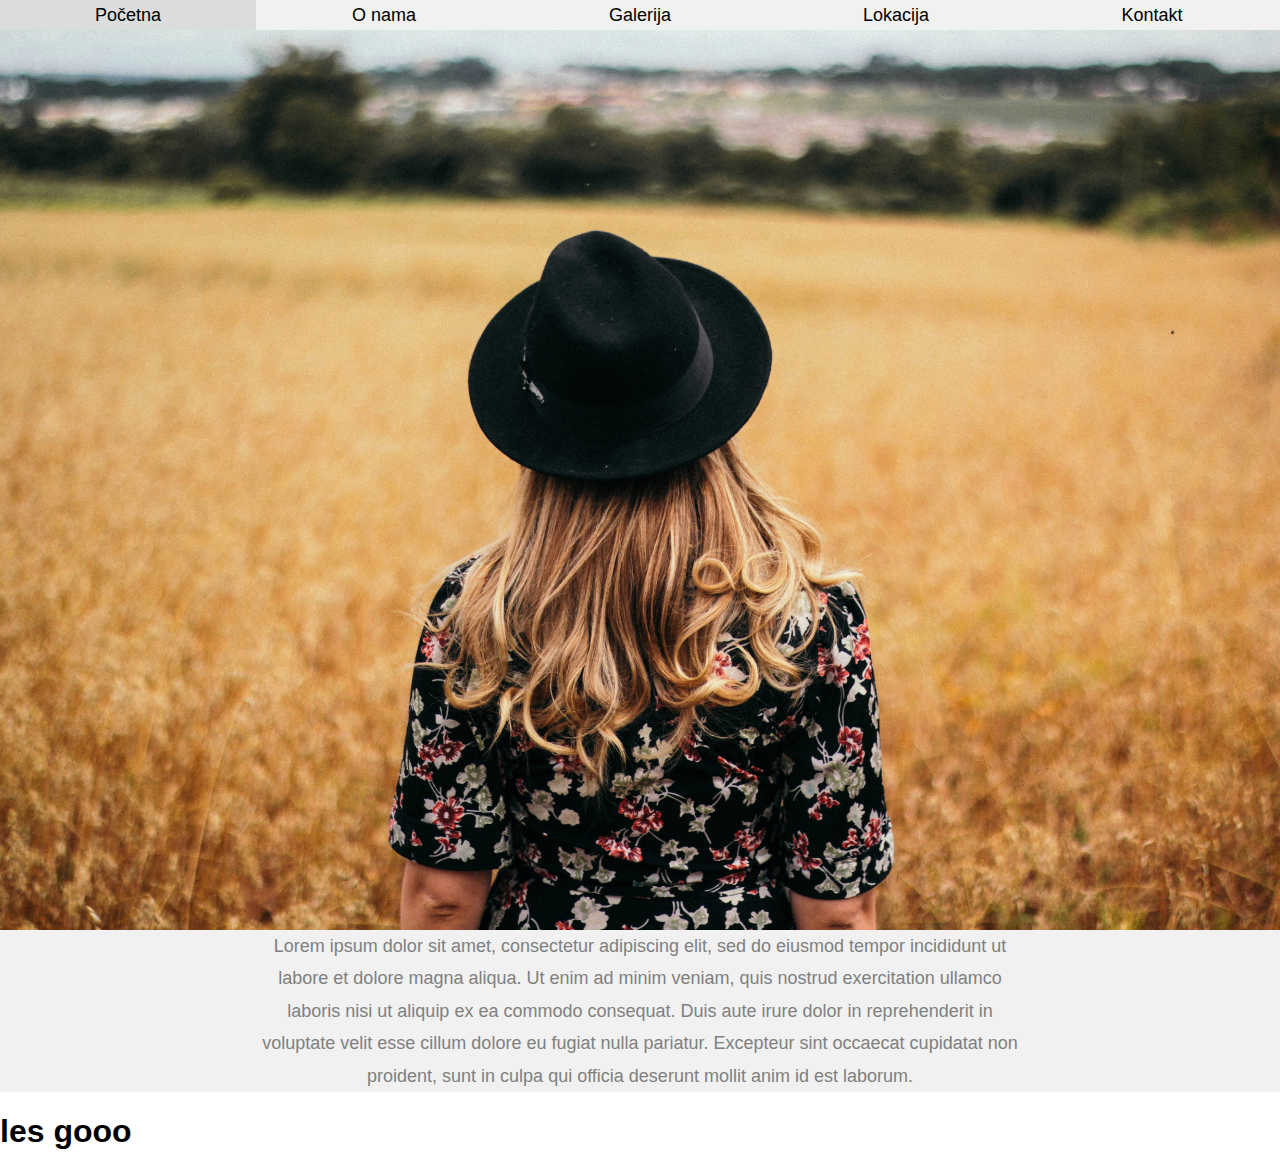
==== index.html @ 0152d4df "navigacija prebacena u poseban fajl, dodati linkovi za sve dugmice u nav baru pomocu javascripta i d" ====
<!DOCTYPE html>
<html lang="en">
<head>
    <meta charset="UTF-8">
    <meta name="viewport" content="width=device-width, initial-scale=1.0">
    <title>Hat Gallery</title>
    <link rel="stylesheet" href="style.css">
</head>
<body>

<div id="navigacija"></div>
<script src="script.js"></script>

<div class="uvodna"></div>

<p class="tekst-uvod">
    Lorem ipsum dolor sit amet, consectetur adipiscing elit, sed do eiusmod tempor incididunt ut labore 
    et dolore magna aliqua. Ut enim ad minim veniam, quis nostrud exercitation ullamco laboris nisi ut 
    aliquip ex ea commodo consequat. Duis aute irure dolor in reprehenderit in voluptate velit esse
    cillum dolore eu fugiat nulla pariatur. Excepteur sint occaecat cupidatat non proident, sunt in
    culpa qui officia deserunt mollit anim id est laborum.
</p>

<h1>les gooo</h1>
</body>
</html>
---- style.css ----
* {
    box-sizing: border-box; /*skontaj sta je ovo*/
}

body {
    margin: 0;
    font-family: Arial, Helvetica, sans-serif;
}

/*NAVIGACIJA*/

.navigacija {
    background-color: rgb(241, 241, 241);
    justify-content: center;
    align-items: center;
    height: 30px;
    display: flex;
}

.navigacija ul {
    width: 100%;
    height: 100%;
    display: flex;
    justify-content: space-around;
    align-items: stretch;
    padding: 0;
    list-style: none;
}

.navigacija li {
    width: 20%;
}

.navigacija a {
    display: flex;
    text-decoration: none;
    justify-content: center;
    align-items: center;
    color: black;
    transition: background-color 0.3s;
    font-size: 18px;
    height: 100%;
}

.navigacija a:hover {
    background-color: #dcdcdc;
}

/*UVODNA SLIKA*/

.uvodna {
    width: 100vw;
    height: 100vh;
    background-image: url('images/uvodna2.jpg');
    background-size: cover;
    background-position: center;
    background-repeat: no-repeat;
}

/*UVODNI TEKST*/

.tekst-uvod {
    background-color: rgb(241, 241, 241);
    margin: 0;
    font-size: large;
    text-align: center;
    padding-left: 20%;
    padding-right: 20%;
    line-height: 1.8;
    color: gray;
}
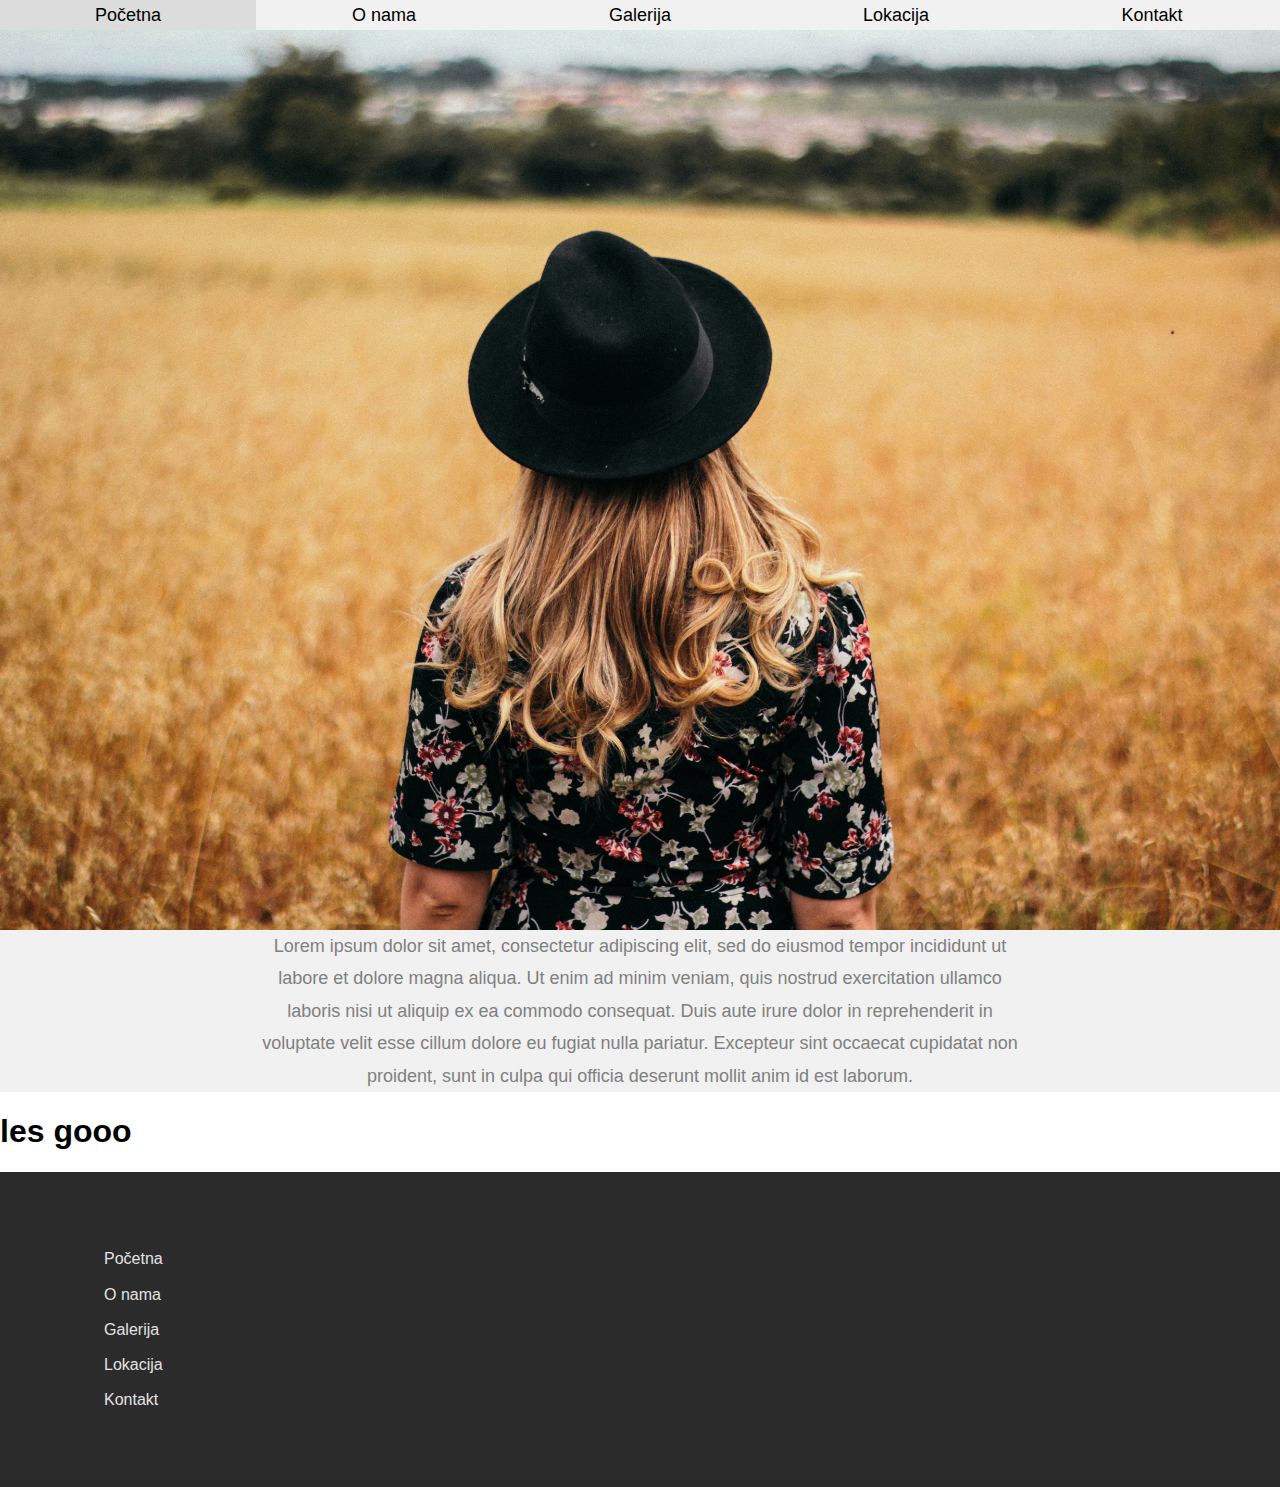
==== commit 30135eb7: "dodate sve slike za "o nama" stranicu, dodat css za navigaciju i footer, a i za slike i tekst, dodat" ====
--- a/index.html
+++ b/index.html
@@ -3,17 +3,18 @@
 <head>
     <meta charset="UTF-8">
     <meta name="viewport" content="width=device-width, initial-scale=1.0">
+    <link rel="icon" type="images/jpg" href="images/mini.jpg">
     <title>Hat Gallery</title>
     <link rel="stylesheet" href="style.css">
+    <link rel="stylesheet" href="navigacija-footer.css">
 </head>
 <body>
 
 <div id="navigacija"></div>
-<script src="script.js"></script>
 
 <div class="uvodna"></div>
 
-<p class="tekst-uvod">
+<p id="uvodni" class="standard">
     Lorem ipsum dolor sit amet, consectetur adipiscing elit, sed do eiusmod tempor incididunt ut labore 
     et dolore magna aliqua. Ut enim ad minim veniam, quis nostrud exercitation ullamco laboris nisi ut 
     aliquip ex ea commodo consequat. Duis aute irure dolor in reprehenderit in voluptate velit esse
@@ -22,5 +23,9 @@
 </p>
 
 <h1>les gooo</h1>
+
+<div id="footer"></div>
+<script src="script.js"></script>
+
 </body>
 </html>--- a/style.css
+++ b/style.css
@@ -5,45 +5,6 @@
 body {
     margin: 0;
     font-family: Arial, Helvetica, sans-serif;
-}
-
-/*NAVIGACIJA*/
-
-.navigacija {
-    background-color: rgb(241, 241, 241);
-    justify-content: center;
-    align-items: center;
-    height: 30px;
-    display: flex;
-}
-
-.navigacija ul {
-    width: 100%;
-    height: 100%;
-    display: flex;
-    justify-content: space-around;
-    align-items: stretch;
-    padding: 0;
-    list-style: none;
-}
-
-.navigacija li {
-    width: 20%;
-}
-
-.navigacija a {
-    display: flex;
-    text-decoration: none;
-    justify-content: center;
-    align-items: center;
-    color: black;
-    transition: background-color 0.3s;
-    font-size: 18px;
-    height: 100%;
-}
-
-.navigacija a:hover {
-    background-color: #dcdcdc;
 }
 
 /*UVODNA SLIKA*/
@@ -59,13 +20,17 @@
 
 /*UVODNI TEKST*/
 
-.tekst-uvod {
+.standard {
     background-color: rgb(241, 241, 241);
+    font-size: large;
+    line-height: 1.8;
+    color: gray;
     margin: 0;
-    font-size: large;
-    text-align: center;
+}
+
+#uvodni {
+    margin: 0;
     padding-left: 20%;
     padding-right: 20%;
-    line-height: 1.8;
-    color: gray;
+    text-align: center;
 }--- a/navigacija-footer.css
+++ b/navigacija-footer.css
@@ -0,0 +1,60 @@
+/*NAVIGACIJA*/
+
+.navigacija {
+    background-color: rgb(241, 241, 241);
+    justify-content: center;
+    align-items: center;
+    height: 30px;
+    display: flex;
+}
+
+.navigacija ul {
+    width: 100%;
+    height: 100%;
+    display: flex;
+    justify-content: space-around;
+    align-items: stretch;
+    padding: 0;
+    list-style: none;
+}
+
+.navigacija li {
+    width: 20%;
+}
+
+.navigacija a {
+    display: flex;
+    text-decoration: none;
+    justify-content: center;
+    align-items: center;
+    color: black;
+    transition: background-color 0.3s;
+    font-size: 18px;
+    height: 100%;
+}
+
+.navigacija a:hover {
+    background-color: #dcdcdc;
+}
+
+/*FOOTER*/
+
+.footer {
+    display: flex;
+    background-color: rgb(43, 43, 43);
+    height: 35vh;
+    padding-left: 5%;
+    padding-right: 5%;
+    line-height: 2.2;
+    align-items: center; /*ovo vidi da li ce ti uopste trebati*/
+}
+
+.footer a{
+    text-decoration: none;
+    font-size: 16px;
+    color: rgb(227, 227, 227);
+}
+
+.footer ul {
+    list-style: none;
+}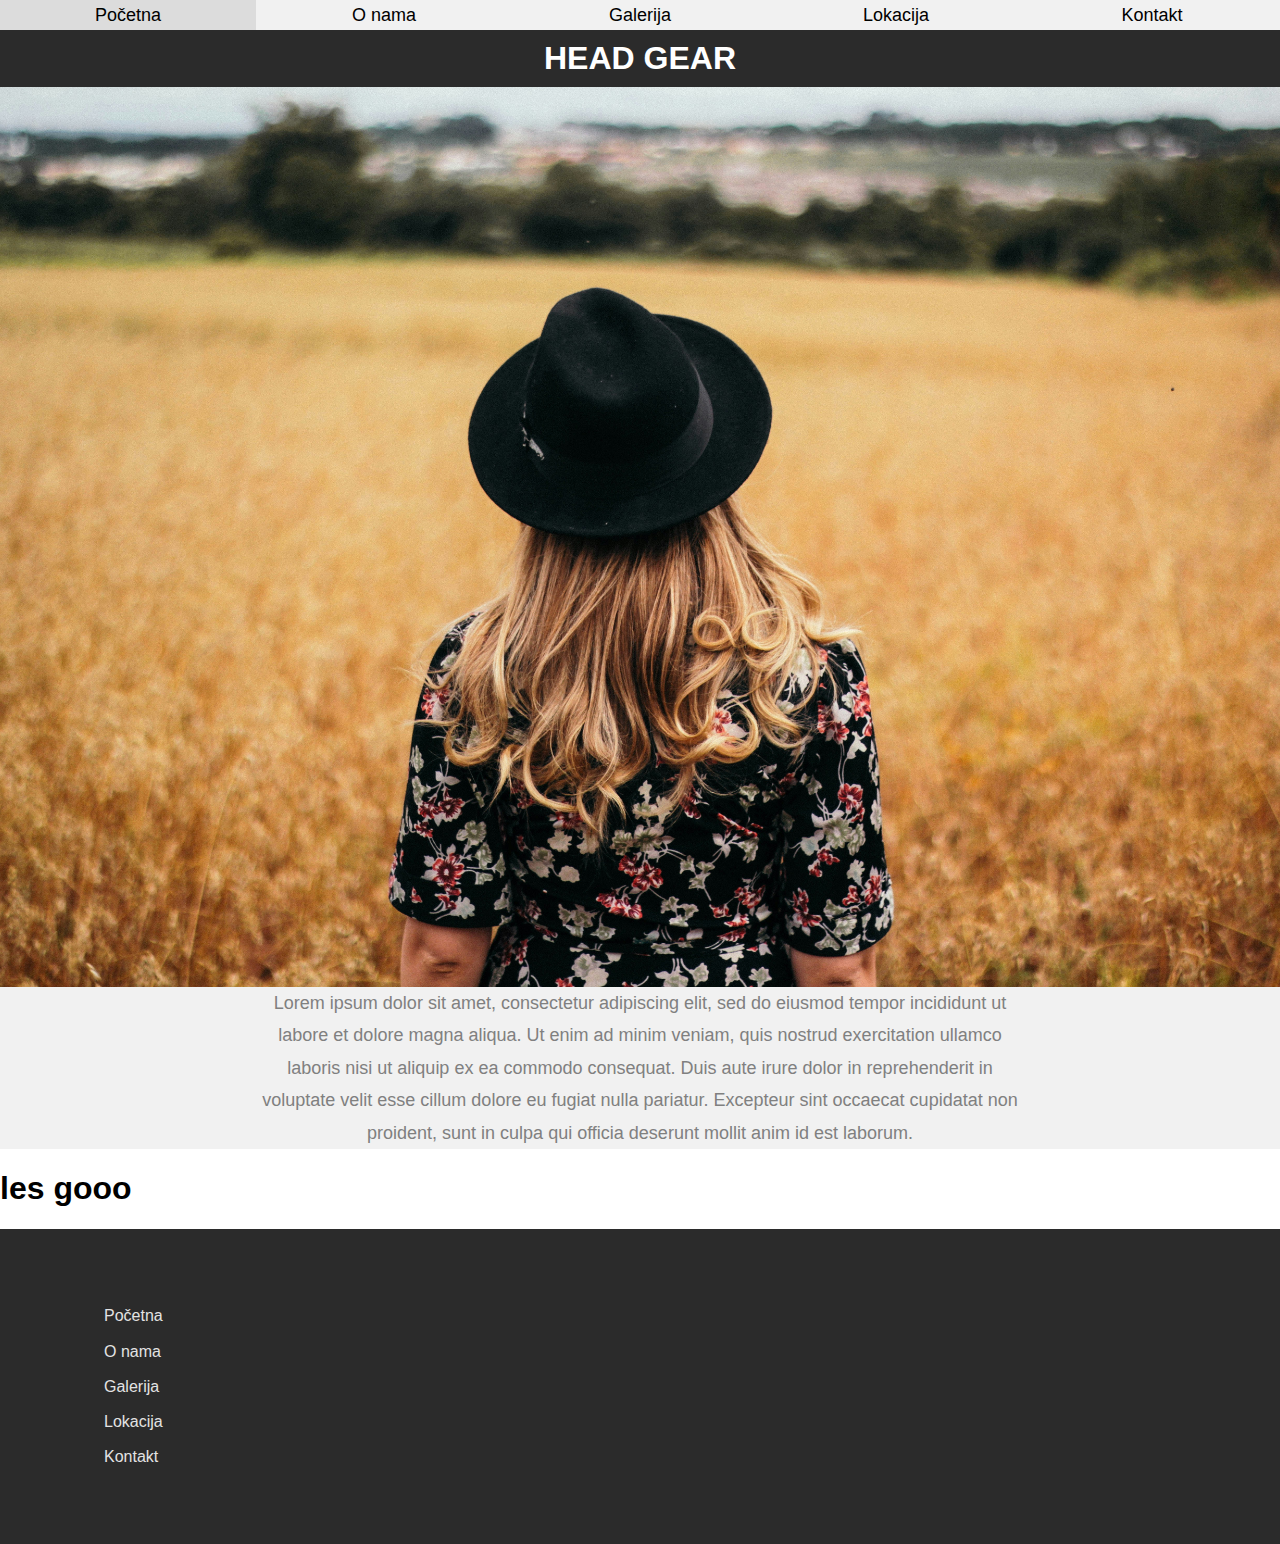
==== commit be502ced: "dodati naslovi na svim stranicama" ====
--- a/index.html
+++ b/index.html
@@ -4,13 +4,15 @@
     <meta charset="UTF-8">
     <meta name="viewport" content="width=device-width, initial-scale=1.0">
     <link rel="icon" type="images/jpg" href="images/mini.jpg">
-    <title>Hat Gallery</title>
+    <title>Head Gear</title>
     <link rel="stylesheet" href="style.css">
     <link rel="stylesheet" href="navigacija-footer.css">
+    <link rel="stylesheet" href="slike-i-tekst.css">
 </head>
 <body>
 
 <div id="navigacija"></div>
+<h1 class="naslov">HEAD GEAR</h1>
 
 <div class="uvodna"></div>
 
--- a/slike-i-tekst.css
+++ b/slike-i-tekst.css
@@ -0,0 +1,38 @@
+
+/*O NAMA TEKST I SLIKE*/
+.naslov {
+    background-color: rgb(43, 43, 43);
+    color: white;
+    text-align: center;
+    padding-top: 10px;
+    padding-bottom: 10px;
+    margin: 0;
+}
+
+.o-nama {
+    display: flex;
+    flex-direction: column;
+}
+
+.slika-tekst, .tekst-slika {
+    display: flex;
+    align-items: center;
+    width: 100%;
+}
+
+.slika-tekst img, .tekst-slika img {
+    width: 50%;
+    height: 100vh;
+    object-fit: cover;
+}
+
+.slika-tekst .standard, .tekst-slika .standard {
+    display: flex;
+    width: 50%;
+    height: 100vh;
+    padding-left: 5%;
+    padding-right: 5%;
+    align-items: center;
+    justify-content: center;
+    text-align: center;
+}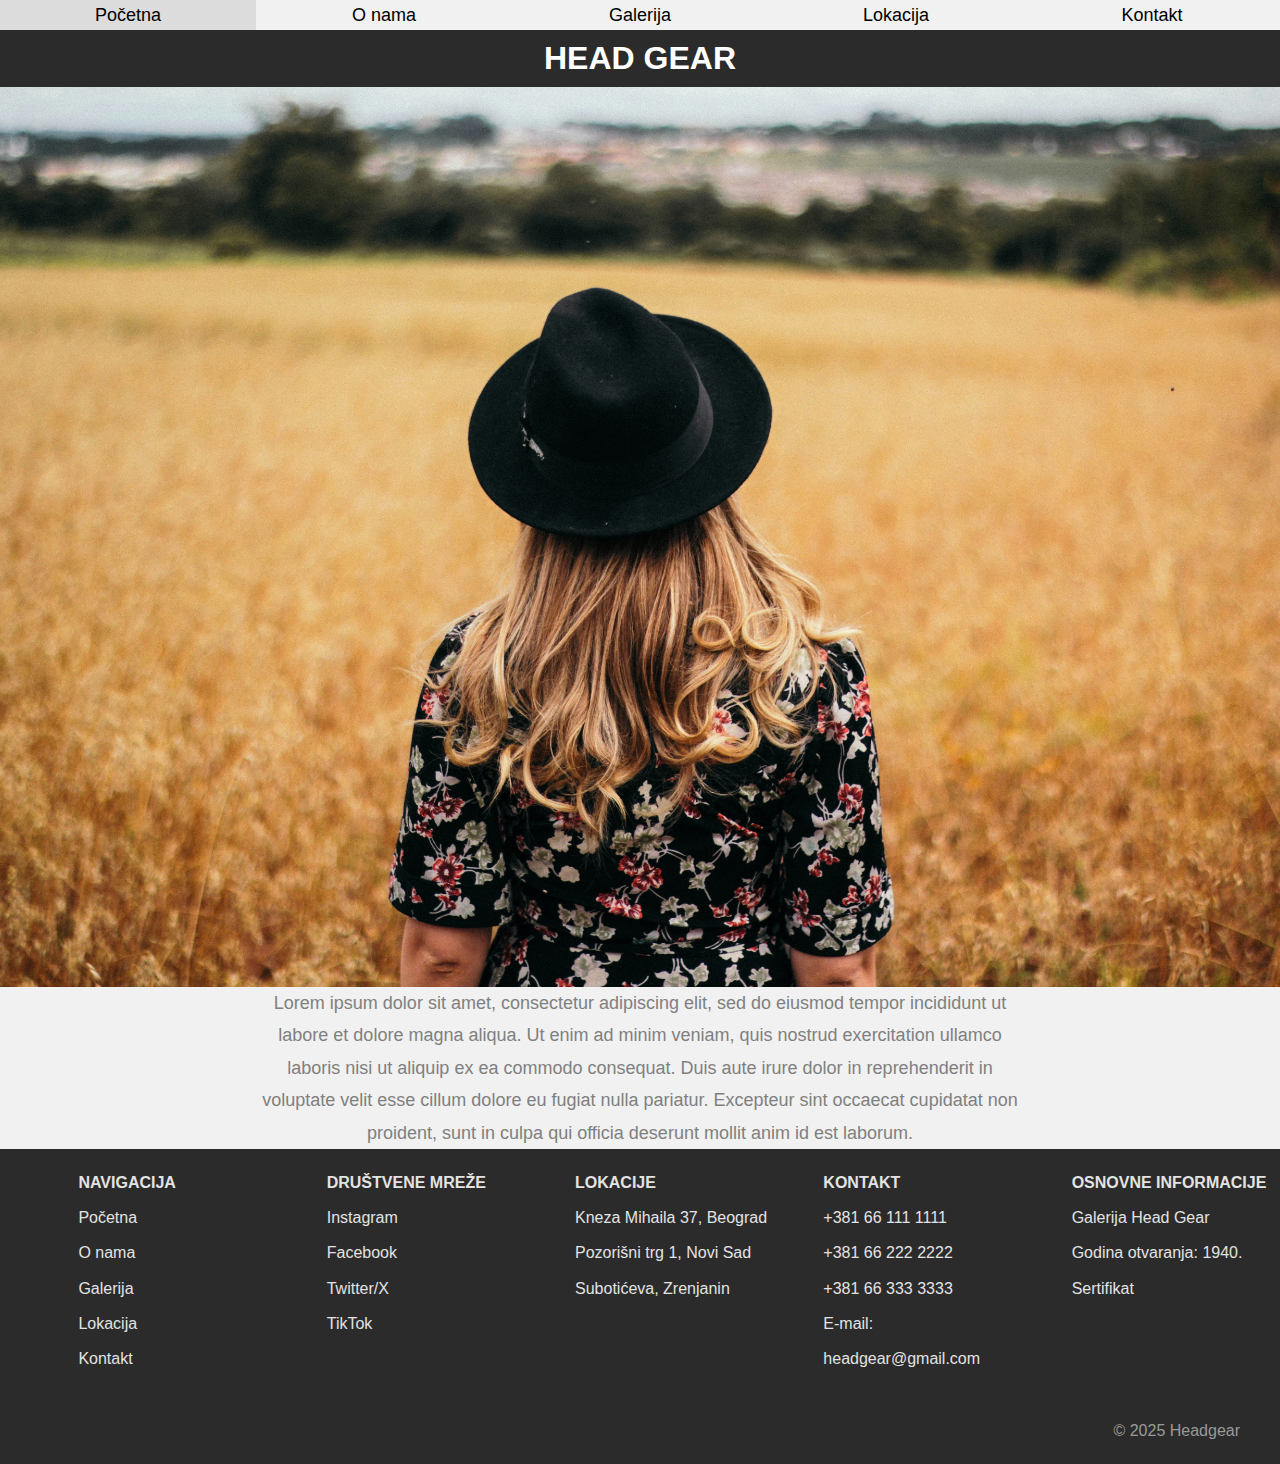
==== commit bef9a9d1: "odradjena cela "kontakt" stranica, zamenjena ikonica na tabu iz jpg u prozirnu png verziju, prijagod" ====
--- a/index.html
+++ b/index.html
@@ -3,13 +3,14 @@
 <head>
     <meta charset="UTF-8">
     <meta name="viewport" content="width=device-width, initial-scale=1.0">
-    <link rel="icon" type="images/jpg" href="images/mini.jpg">
+    <link rel="icon" type="images/jpg" href="images/mini.png">
     <title>Head Gear</title>
     <link rel="stylesheet" href="style.css">
     <link rel="stylesheet" href="navigacija-footer.css">
     <link rel="stylesheet" href="slike-i-tekst.css">
+
 </head>
-<body>
+<body class="stranica-boja">
 
 <div id="navigacija"></div>
 <h1 class="naslov">HEAD GEAR</h1>
@@ -24,8 +25,6 @@
     culpa qui officia deserunt mollit anim id est laborum.
 </p>
 
-<h1>les gooo</h1>
-
 <div id="footer"></div>
 <script src="script.js"></script>
 
--- a/style.css
+++ b/style.css
@@ -28,9 +28,18 @@
     margin: 0;
 }
 
-#uvodni {
+/*BOJA STRANICA*/
+
+.stranica-boja {
+    background-color: rgb(241, 241, 241);
+}
+/*NASLOVI*/
+
+.naslov {
+    background-color: rgb(43, 43, 43);
+    color: white;
+    text-align: center;
+    padding-top: 10px;
+    padding-bottom: 10px;
     margin: 0;
-    padding-left: 20%;
-    padding-right: 20%;
-    text-align: center;
 }--- a/navigacija-footer.css
+++ b/navigacija-footer.css
@@ -41,20 +41,37 @@
 
 .footer {
     display: flex;
+    position: relative;
     background-color: rgb(43, 43, 43);
     height: 35vh;
-    padding-left: 5%;
-    padding-right: 5%;
+    padding-left: 3%;
     line-height: 2.2;
-    align-items: center; /*ovo vidi da li ce ti uopste trebati*/
+}
+
+.footer .footer-bez-linka {
+    color: rgb(227, 227, 227);
+
 }
 
 .footer a{
     text-decoration: none;
     font-size: 16px;
     color: rgb(227, 227, 227);
+    transition: color 0.3s;
 }
 
 .footer ul {
     list-style: none;
+    width: 20%;
+}
+
+.footer a:hover {
+    color: rgb(223, 170, 101);
+}
+
+.footer p {
+    position: absolute;
+    color: rgb(154, 154, 154);
+    right: 40px;
+    bottom: 0%;
 }--- a/slike-i-tekst.css
+++ b/slike-i-tekst.css
@@ -1,13 +1,14 @@
+
+/*TEKST SA UVODNE STRANE*/
+
+#uvodni {
+    margin: 0;
+    padding-left: 20%;
+    padding-right: 20%;
+    text-align: center;
+}
 
 /*O NAMA TEKST I SLIKE*/
-.naslov {
-    background-color: rgb(43, 43, 43);
-    color: white;
-    text-align: center;
-    padding-top: 10px;
-    padding-bottom: 10px;
-    margin: 0;
-}
 
 .o-nama {
     display: flex;
@@ -35,4 +36,27 @@
     align-items: center;
     justify-content: center;
     text-align: center;
+    position: relative;
+}
+
+/*PODNASLOV PODESAVANJE*/
+
+.standard h2 {
+    position: absolute;
+    font-weight: bold;
+    top: 15%;
+    text-decoration: underline dotted;
+}
+
+/*PODNASLOVI SA BELOM POZADINOM*/
+
+.podnaslovi {
+    display: flex;
+    justify-content: center;
+    text-decoration: underline dotted;
+    color: gray;
+    background-color: rgb(222, 222, 222);
+    padding-top: 10px;
+    padding-bottom: 10px;
+    margin: 0;
 }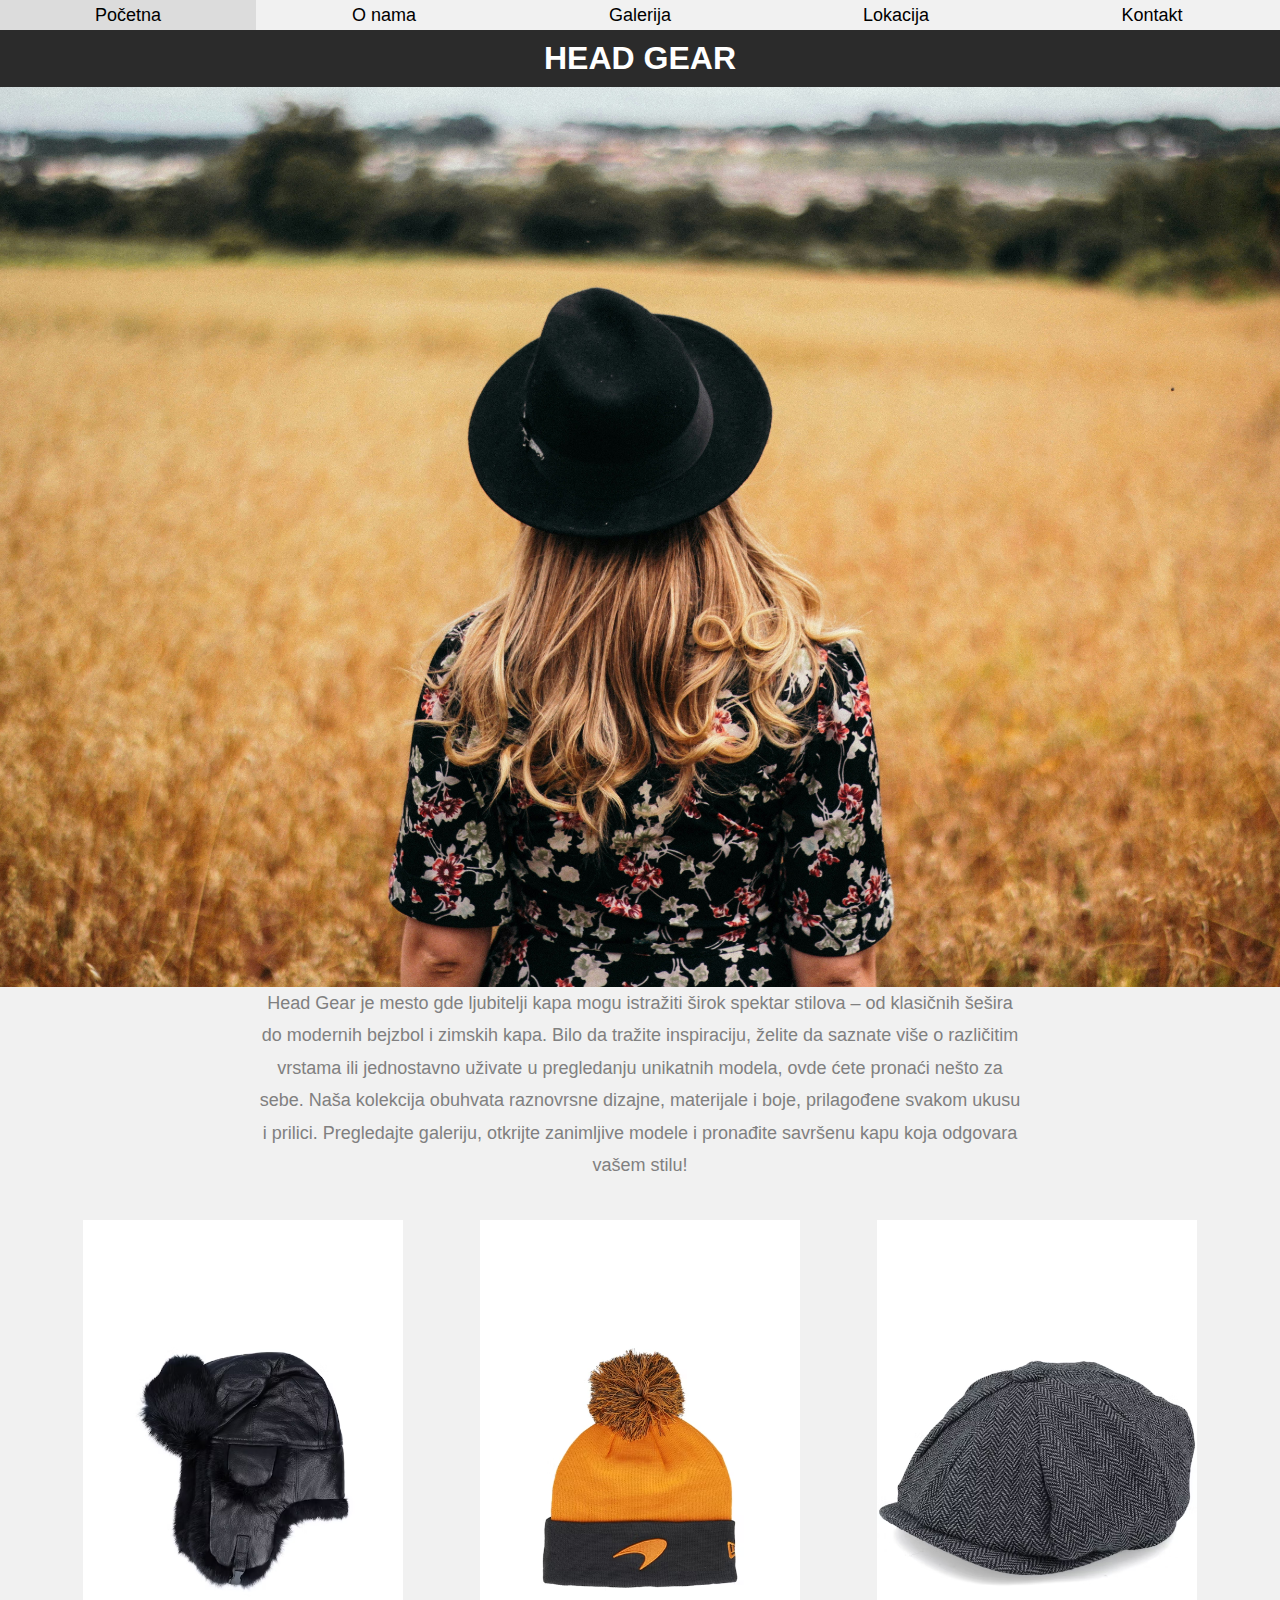
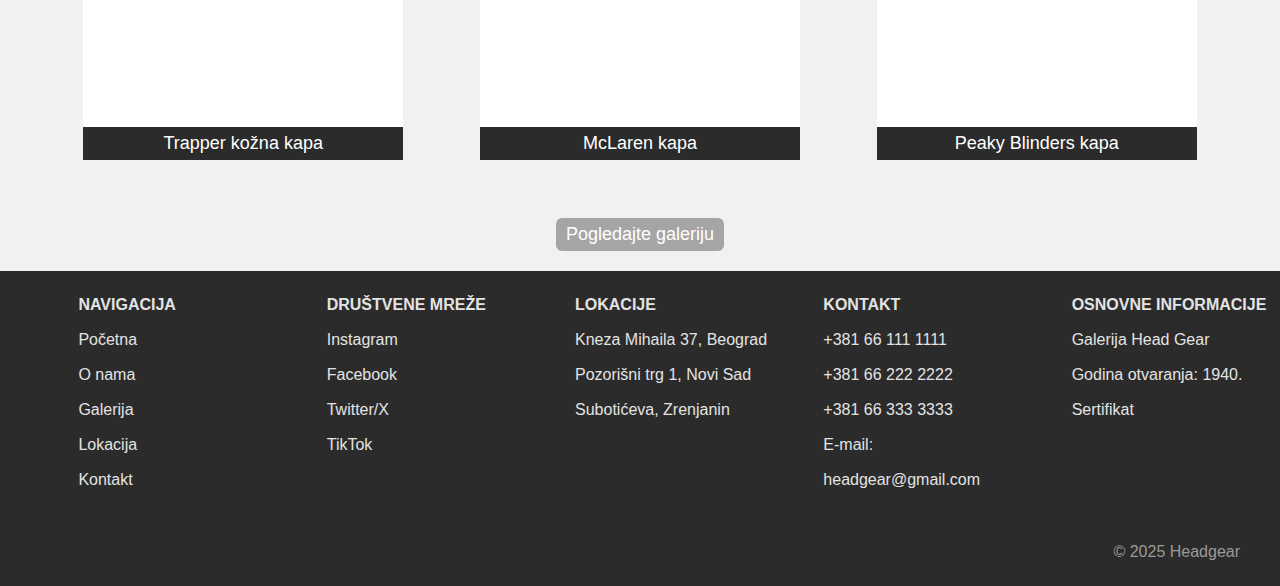
==== commit be5476fc: "dodat fajl galerija.css za izgled slika i teksta u galeriji, u galerija.html fajlu ubacene sve slike" ====
--- a/index.html
+++ b/index.html
@@ -8,6 +8,7 @@
     <link rel="stylesheet" href="style.css">
     <link rel="stylesheet" href="navigacija-footer.css">
     <link rel="stylesheet" href="slike-i-tekst.css">
+    <link rel="stylesheet" href="galerija.css">
 
 </head>
 <body class="stranica-boja">
@@ -18,12 +19,28 @@
 <div class="uvodna"></div>
 
 <p id="uvodni" class="standard">
-    Lorem ipsum dolor sit amet, consectetur adipiscing elit, sed do eiusmod tempor incididunt ut labore 
-    et dolore magna aliqua. Ut enim ad minim veniam, quis nostrud exercitation ullamco laboris nisi ut 
-    aliquip ex ea commodo consequat. Duis aute irure dolor in reprehenderit in voluptate velit esse
-    cillum dolore eu fugiat nulla pariatur. Excepteur sint occaecat cupidatat non proident, sunt in
-    culpa qui officia deserunt mollit anim id est laborum.
+    Head Gear je mesto gde ljubitelji kapa mogu istražiti širok spektar stilova – od klasičnih šešira do modernih bejzbol i zimskih kapa.
+    Bilo da tražite inspiraciju, želite da saznate više o različitim vrstama ili jednostavno uživate u pregledanju unikatnih modela, ovde ćete pronaći nešto za sebe.
+    Naša kolekcija obuhvata raznovrsne dizajne, materijale i boje, prilagođene svakom ukusu i prilici.
+    Pregledajte galeriju, otkrijte zanimljive modele i pronađite savršenu kapu koja odgovara vašem stilu!
 </p>
+
+<div class="galerija">
+    <div class="kartica">
+        <img src="images/kapa1.jpg" alt="kapa1">
+        <p class="standard">Trapper kožna kapa</p>
+    </div>
+    <div class="kartica">
+        <img src="images/kapa2.jpg" alt="kapa1">
+        <p class="standard">McLaren kapa</p>
+    </div>
+    <div class="kartica">
+        <img src="images/kapa3.jpg" alt="kapa1">
+        <p class="standard">Peaky Blinders kapa</p>
+    </div>
+
+    <div id="dugme" class="standard"><a href="galerija.html">Pogledajte galeriju</a></div>
+</div>
 
 <div id="footer"></div>
 <script src="script.js"></script>
--- a/style.css
+++ b/style.css
@@ -7,18 +7,7 @@
     font-family: Arial, Helvetica, sans-serif;
 }
 
-/*UVODNA SLIKA*/
-
-.uvodna {
-    width: 100vw;
-    height: 100vh;
-    background-image: url('images/uvodna2.jpg');
-    background-size: cover;
-    background-position: center;
-    background-repeat: no-repeat;
-}
-
-/*UVODNI TEKST*/
+/*STANDARDNI TEKST*/
 
 .standard {
     background-color: rgb(241, 241, 241);
@@ -42,4 +31,25 @@
     padding-top: 10px;
     padding-bottom: 10px;
     margin: 0;
+}
+
+/*DUGME*/
+
+#dugme {
+    margin: 20px;
+    border-radius: 6px;
+    padding-left: 10px;
+    padding-right: 10px;
+    color: white;
+    background-color: rgb(165, 165, 165);
+    transition: background-color 0.3s;
+}
+
+#dugme:hover {
+    background-color: rgb(249, 191, 116);
+}
+
+#dugme a {
+    text-decoration: none;
+    color: inherit;
 }--- a/slike-i-tekst.css
+++ b/slike-i-tekst.css
@@ -1,3 +1,14 @@
+
+/*UVODNA SLIKA*/
+
+.uvodna {
+    width: 100vw;
+    height: 100vh;
+    background-image: url('images/uvodna2.jpg');
+    background-size: cover;
+    background-position: center;
+    background-repeat: no-repeat;
+}
 
 /*TEKST SA UVODNE STRANE*/
 
@@ -48,7 +59,7 @@
     text-decoration: underline dotted;
 }
 
-/*PODNASLOVI SA BELOM POZADINOM*/
+/*PODNASLOVI SA SVETLO SIVOM POZADINOM*/
 
 .podnaslovi {
     display: flex;
--- a/galerija.css
+++ b/galerija.css
@@ -0,0 +1,34 @@
+.galerija {
+    display: flex;
+    flex-wrap: wrap;
+    align-items: center;
+    justify-content: center;
+}
+
+.kartica {
+    display: flex;
+    flex-direction: column;         /*kratica ide u koloni, slika pa ispod tekst, a ne tekst pored slike*/
+    width: 25%;
+    height: 60vh;
+    margin: 3%;
+    transition: transform 0.3s ease, box-shadow 0.3s ease;
+}
+
+.kartica:hover {
+    transform: scale(1.1);
+    box-shadow: 0px 8px 15px rgba(0, 0, 0, 0.4);
+}
+
+.kartica p {
+    display: flex;
+    background-color: rgb(43, 43, 43);
+    color: white;
+    justify-content: center;
+}
+
+.kartica img {
+    width: 100%;
+    height: 100%;
+    object-fit: contain;            /*sredi oblik slike da se ne razvuce*/
+    background-color: white;
+}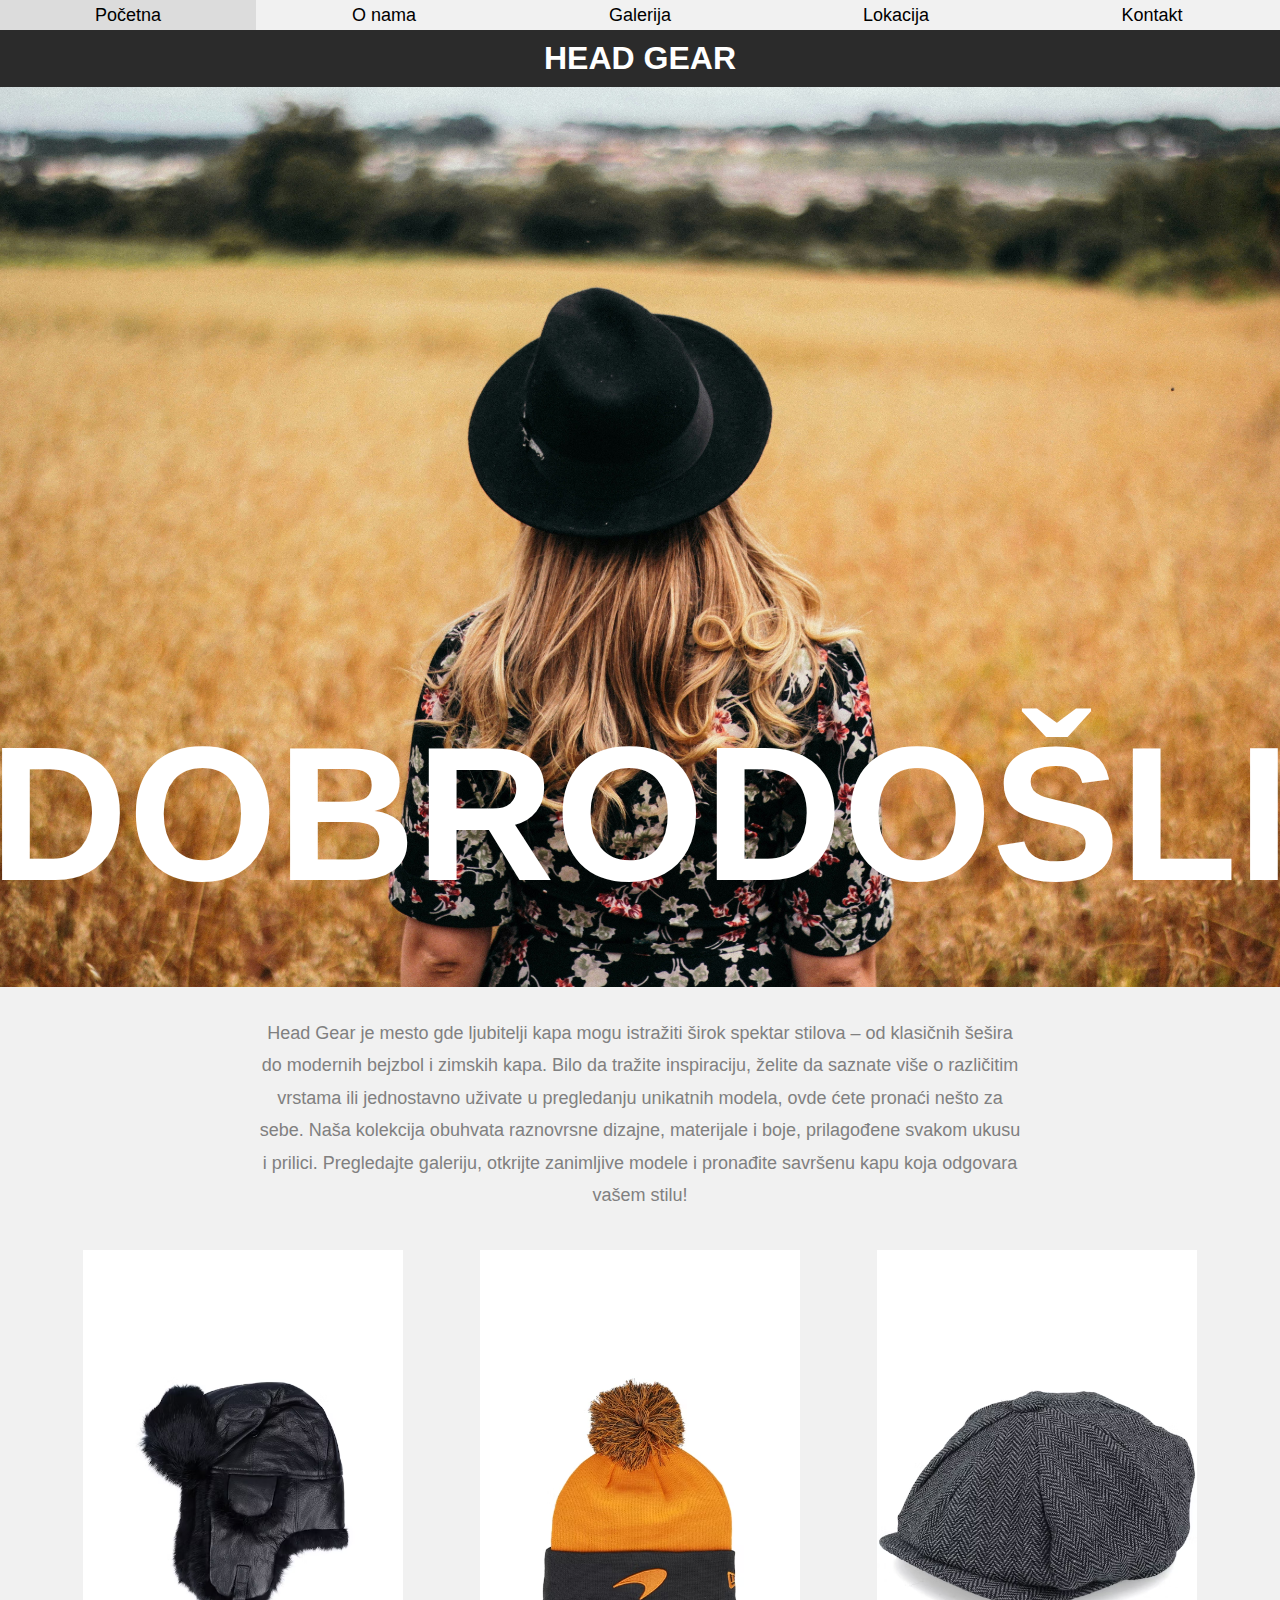
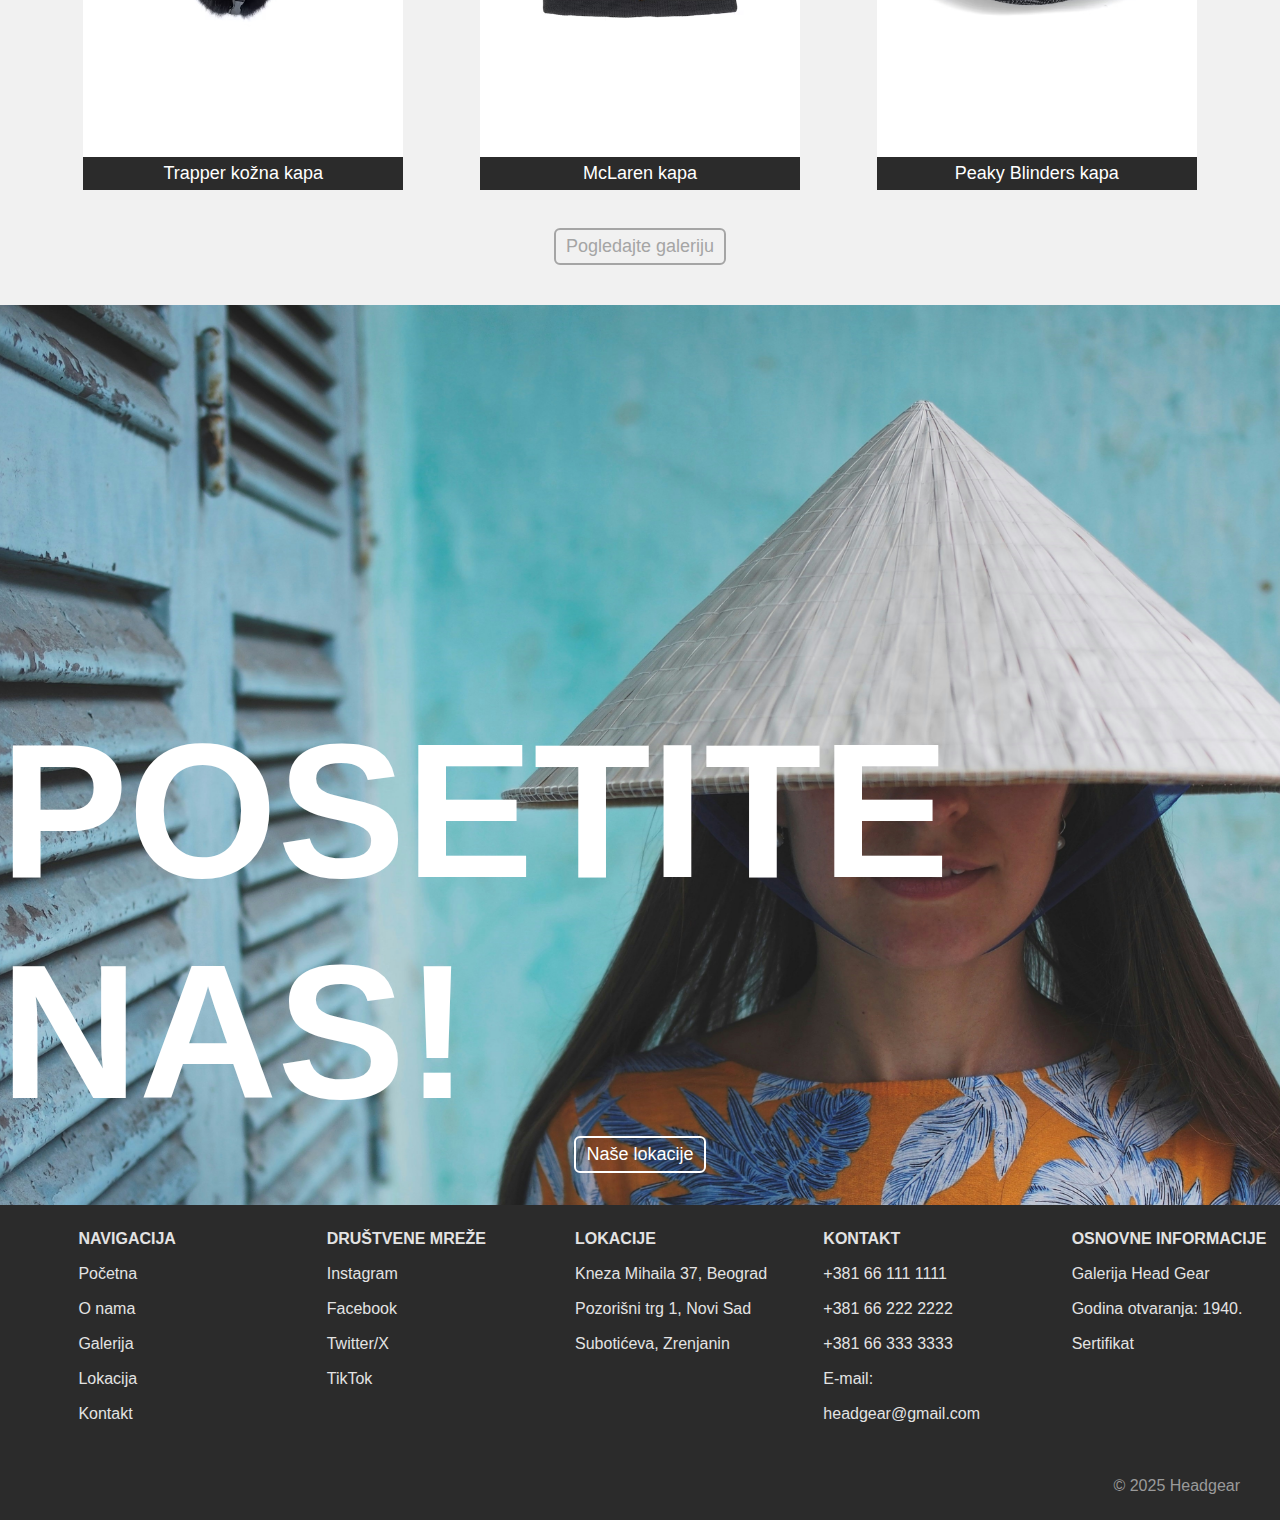
==== commit 4e8cc99e: "dodat tekst na pocetnu sliku i dodata jos jedna slika na dnu pocetne stranice sa tekstom i dugmetom," ====
--- a/index.html
+++ b/index.html
@@ -16,7 +16,9 @@
 <div id="navigacija"></div>
 <h1 class="naslov">HEAD GEAR</h1>
 
-<div class="uvodna"></div>
+<div class="uvodna">
+    <p>DOBRODOŠLI</p>
+</div>
 
 <p id="uvodni" class="standard">
     Head Gear je mesto gde ljubitelji kapa mogu istražiti širok spektar stilova – od klasičnih šešira do modernih bejzbol i zimskih kapa.
@@ -39,7 +41,12 @@
         <p class="standard">Peaky Blinders kapa</p>
     </div>
 
-    <div id="dugme" class="standard"><a href="galerija.html">Pogledajte galeriju</a></div>
+    <div class="dugme standard"><a href="galerija.html">Pogledajte galeriju</a></div>
+</div>
+
+<div class="uvodna2">
+    <p>POSETITE NAS!</p>
+    <div class="dugme standard"><a href="lokacija.html">Naše lokacije</a></div>
 </div>
 
 <div id="footer"></div>
--- a/style.css
+++ b/style.css
@@ -35,21 +35,28 @@
 
 /*DUGME*/
 
-#dugme {
-    margin: 20px;
+.dugme {
+    margin-bottom: 40px;
+    border: 2px solid rgb(165, 165, 165);
     border-radius: 6px;
+    color: rgb(165, 165, 165);
+    /*background-color: rgb(165, 165, 165);*/
+    background-color: transparent;
+    transition: background-color 0.3s, color 0.3s, border 0.3s;
+}
+
+.dugme a {
+    display: block;
+    height: 100%;
+    width: 100%;
     padding-left: 10px;
     padding-right: 10px;
-    color: white;
-    background-color: rgb(165, 165, 165);
-    transition: background-color 0.3s;
+    text-decoration: none;
+    color: inherit;
 }
 
-#dugme:hover {
+.dugme:hover {
     background-color: rgb(249, 191, 116);
+    border:2px solid rgb(249, 191, 116);
+    color: white;
 }
-
-#dugme a {
-    text-decoration: none;
-    color: inherit;
-}--- a/slike-i-tekst.css
+++ b/slike-i-tekst.css
@@ -1,19 +1,71 @@
 
-/*UVODNA SLIKA*/
+/*UVODNA SLIKA SA TEKSTOM*/
 
 .uvodna {
     width: 100vw;
     height: 100vh;
+    display: flex;
+    justify-content: center;
+    background-image: url('images/uvodna.jpg');
+    background-size: cover;
+    background-position: center;
+    background-repeat: no-repeat;
+    position: relative;
+}
+
+.uvodna p {
+    display: flex;
+    color: white;
+    position: absolute;
+    bottom: 7%;
+    font-size: 12rem;
+    margin: 0;
+    font-weight: bold;
+}
+
+/*DRUGA UVODNA SLIKA SA BLAGIM PROMENAMA*/
+
+.uvodna2 {
+    width: 100vw;
+    height: 100vh;
+    display: flex;
+    justify-content: center;
     background-image: url('images/uvodna2.jpg');
     background-size: cover;
     background-position: center;
     background-repeat: no-repeat;
+    position: relative;
+}
+
+.uvodna2 p {
+    display: flex;
+    color: white;
+    position: absolute;
+    bottom: 7%;
+    font-size: 12rem;
+    margin: 0;
+    font-weight: bold;
+}
+
+.uvodna2 .dugme {
+    position: absolute;
+    bottom: 3%;
+    margin: 5px;
+    border: 2px solid white;
+    color: white;
+    background-color: transparent;
+    transition: background-color 0.3s, border 0.3s;
+}
+
+.uvodna2 .dugme:hover {
+    background-color: rgb(249, 191, 116);
+    border: 2px solid rgb(249, 191, 116);
 }
 
 /*TEKST SA UVODNE STRANE*/
 
 #uvodni {
-    margin: 0;
+    margin-top: 30px;
     padding-left: 20%;
     padding-right: 20%;
     text-align: center;
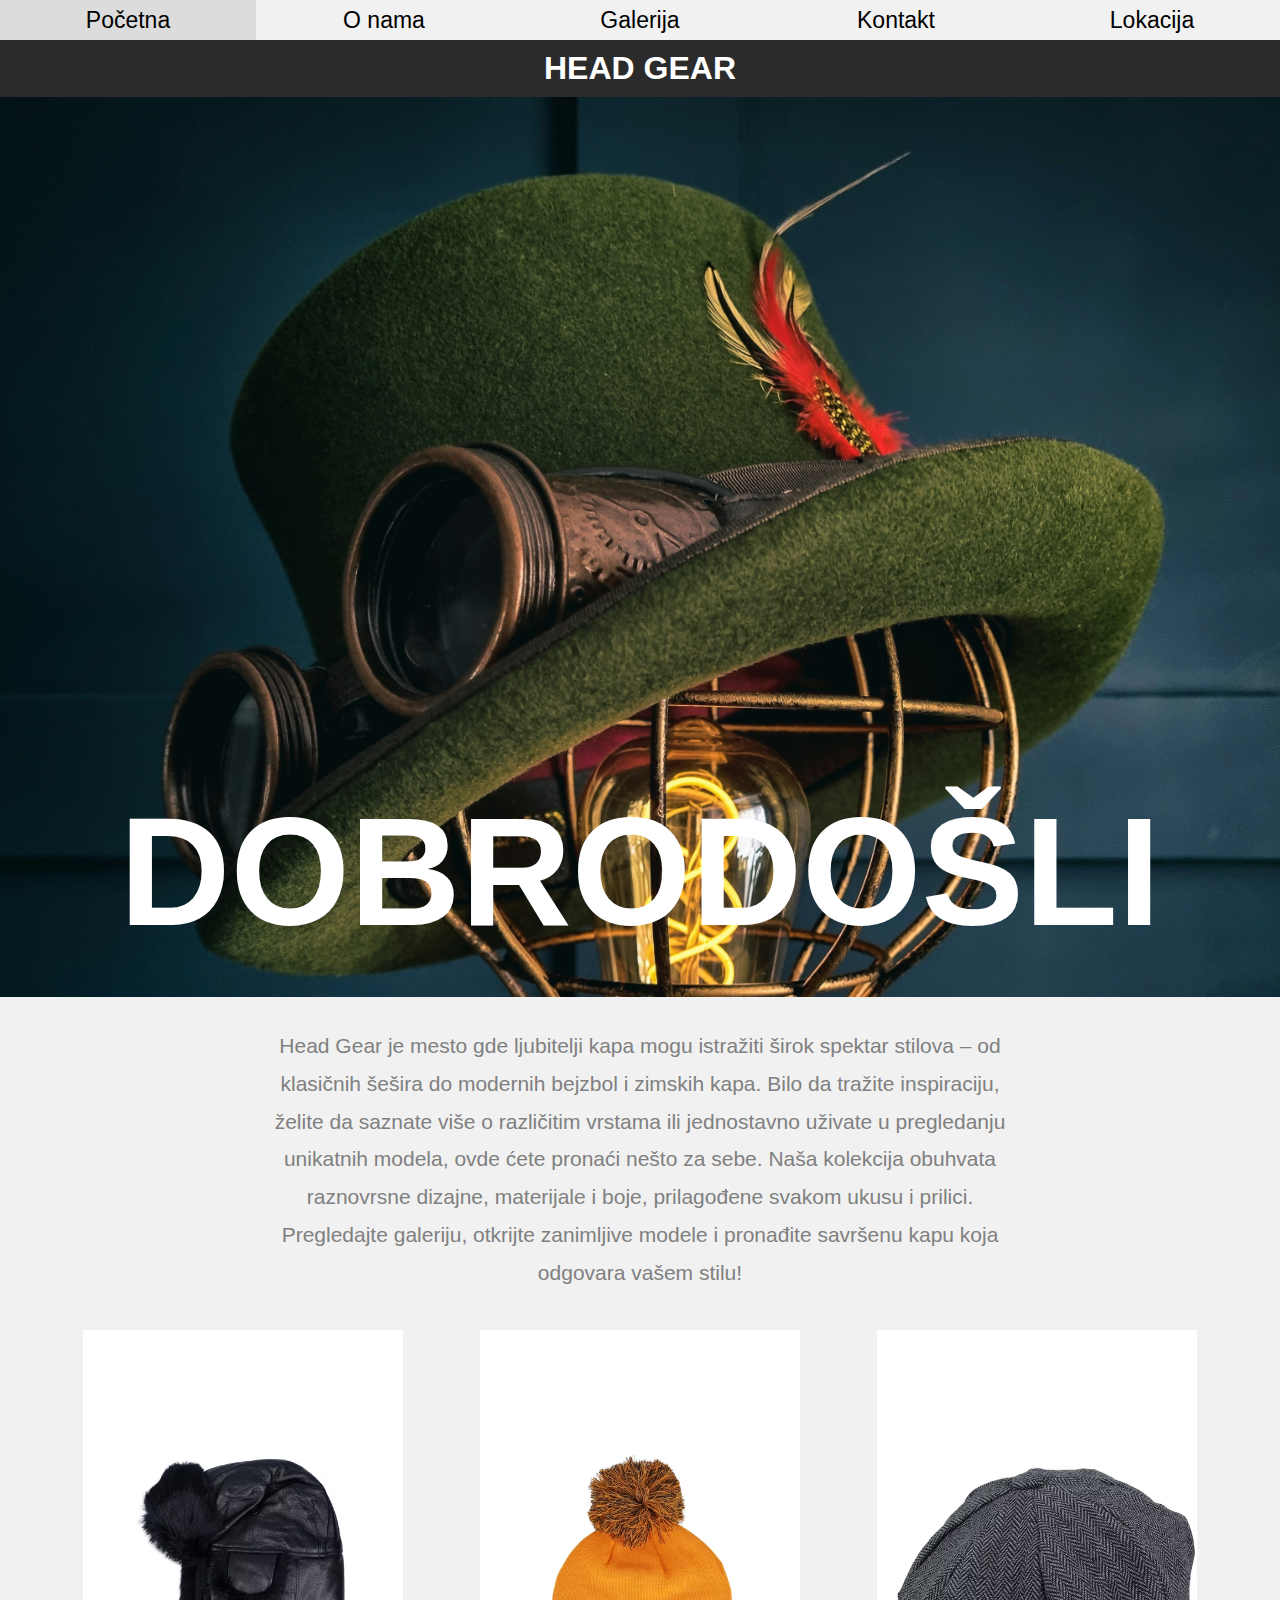
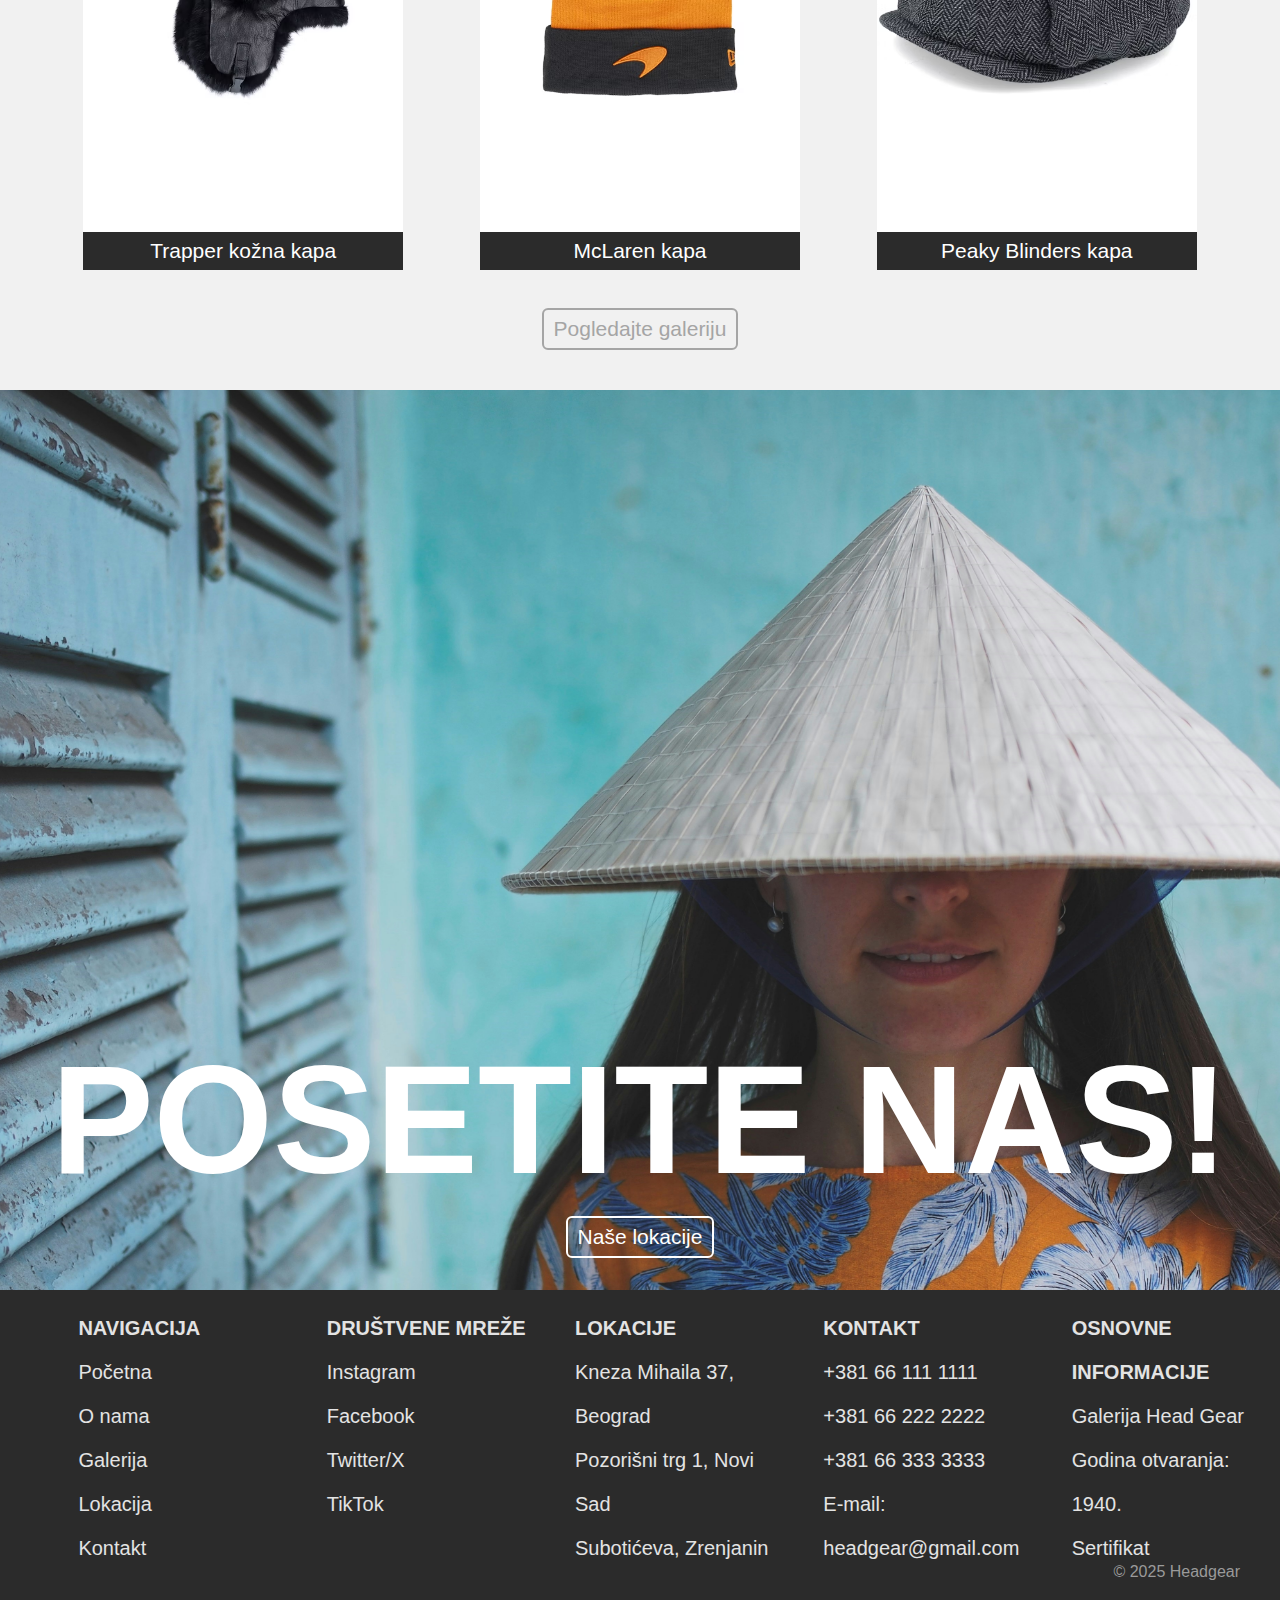
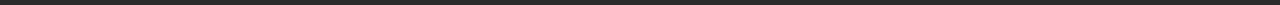
==== commit d7e87143: "dodat telefon-tablet.css fajl gde je sredjen ceo sajt za telefon i tablet i time zavrseno sve" ====
--- a/index.html
+++ b/index.html
@@ -9,6 +9,7 @@
     <link rel="stylesheet" href="navigacija-footer.css">
     <link rel="stylesheet" href="slike-i-tekst.css">
     <link rel="stylesheet" href="galerija.css">
+    <link rel="stylesheet" href="telefon-tablet.css">
 
 </head>
 <body class="stranica-boja">
@@ -41,7 +42,7 @@
         <p class="standard">Peaky Blinders kapa</p>
     </div>
 
-    <div class="dugme standard"><a href="galerija.html">Pogledajte galeriju</a></div>
+    <div class="dugme standard telefon"><a href="galerija.html">Pogledajte galeriju</a></div>
 </div>
 
 <div class="uvodna2">
--- a/style.css
+++ b/style.css
@@ -11,7 +11,7 @@
 
 .standard {
     background-color: rgb(241, 241, 241);
-    font-size: large;
+    font-size: 21px;
     line-height: 1.8;
     color: gray;
     margin: 0;
@@ -40,7 +40,6 @@
     border: 2px solid rgb(165, 165, 165);
     border-radius: 6px;
     color: rgb(165, 165, 165);
-    /*background-color: rgb(165, 165, 165);*/
     background-color: transparent;
     transition: background-color 0.3s, color 0.3s, border 0.3s;
 }
@@ -60,3 +59,9 @@
     border:2px solid rgb(249, 191, 116);
     color: white;
 }
+
+/*smooth slanje na stisak dugmeta*/
+
+html {
+    scroll-behavior: smooth;
+}--- a/navigacija-footer.css
+++ b/navigacija-footer.css
@@ -4,7 +4,7 @@
     background-color: rgb(241, 241, 241);
     justify-content: center;
     align-items: center;
-    height: 30px;
+    height: 40px;
     display: flex;
 }
 
@@ -20,6 +20,7 @@
 
 .navigacija li {
     width: 20%;
+    position: relative;  /*DODATOOOOOOOOOOOOOOOOOOOO zbog padajuceg menija */
 }
 
 .navigacija a {
@@ -29,12 +30,51 @@
     align-items: center;
     color: black;
     transition: background-color 0.3s;
-    font-size: 18px;
+    font-size: 23px;
     height: 100%;
 }
 
 .navigacija a:hover {
     background-color: #dcdcdc;
+}
+
+/*PADAJUCI*/
+
+.navigacija .opcije {
+    display: none;
+    position: absolute;
+    z-index: 10;
+}
+
+.navigacija .padajuci:hover .opcije {
+    align-items: center;
+    display: flex;
+    flex-direction: column;
+}
+
+.padajuci a {
+    height: 40px;
+}
+
+.padajuci li {
+    background-color: rgb(241, 241, 241);
+    width: 100%;
+}
+
+/*BURGER MENI*/
+
+.burger {
+    display: none;
+    cursor: pointer;
+}
+
+.crta {
+    display: block;
+    background-color: dimgray;
+    width: 30px;
+    height: 4px;
+    margin: 5px;
+    border-radius: 20px;
 }
 
 /*FOOTER*/
@@ -50,12 +90,12 @@
 
 .footer .footer-bez-linka {
     color: rgb(227, 227, 227);
-
+    font-size: 20px;
 }
 
 .footer a{
     text-decoration: none;
-    font-size: 16px;
+    font-size: 20px;
     color: rgb(227, 227, 227);
     transition: color 0.3s;
 }
--- a/slike-i-tekst.css
+++ b/slike-i-tekst.css
@@ -17,13 +17,13 @@
     display: flex;
     color: white;
     position: absolute;
-    bottom: 7%;
-    font-size: 12rem;
+    bottom: 4%;
+    font-size: 12vw;
     margin: 0;
     font-weight: bold;
 }
 
-/*DRUGA UVODNA SLIKA SA BLAGIM PROMENAMA*/
+/*DRUGA UVODNA SLIKA SA BLAGIM PROMENAMA U ODNOSU NA PRVU*/
 
 .uvodna2 {
     width: 100vw;
@@ -41,8 +41,8 @@
     display: flex;
     color: white;
     position: absolute;
-    bottom: 7%;
-    font-size: 12rem;
+    bottom: 9%;
+    font-size: 12vw;
     margin: 0;
     font-weight: bold;
 }
@@ -122,4 +122,64 @@
     padding-top: 10px;
     padding-bottom: 10px;
     margin: 0;
+}
+
+/*TEKST I SLIKE SA KONTAKT STRANE*/
+
+.kontakt {
+    display: grid;
+    grid-template-columns: 50% 50%;
+}
+
+.ukras img {
+    width: 100%;
+    height: 100%;
+    object-fit: cover;
+}
+
+.kontakt .standard {
+    display: flex;
+    flex-direction: column;
+    justify-content: center;
+    padding-left: 5%;
+    padding-right: 5%;
+}
+
+/*FORMA*/
+
+.forma {
+    text-align: center;
+    border: none;
+}
+
+.forma button {
+    font-size: 23px;
+    color: gray;
+    border: 2px solid gray;
+}
+
+.forma, input, select, textarea {
+    border-radius: 12px;
+    border: transparent;
+    font-size: 21px;
+    vertical-align: top;
+
+}
+
+input, select {
+    height: 30px;
+    font-size: 21px;
+
+}
+
+select {
+    width: 100px;
+    font-size: 21px;
+    color: gray;
+    transition: 0.3s;
+}
+
+select:hover {
+    background-color: darkgray;
+    color: white;
 }--- a/telefon-tablet.css
+++ b/telefon-tablet.css
@@ -0,0 +1,150 @@
+@media (max-width: 1024px) {
+
+    /*POCETNA STRANICA*/
+
+    .uvodna {
+        width: 100%;
+        height: 30vh;
+    }
+
+    #uvodni {
+        margin-top: 10px;
+        padding-left: 5%;
+        padding-right: 5%;
+    }
+
+    .kartica {
+        width: 90%;
+        height: auto;
+    }
+
+    .dugme.telefon {
+        margin: 20px;
+        margin-bottom: 30px;
+    }
+
+    .uvodna2 {
+        width: 100%;
+        height: 30vh;
+    }
+
+    .uvodna2 p {
+        padding-bottom: 30px;
+    }
+
+    /*FOOTER*/
+
+    .footer {
+        flex-direction: column;
+        height: auto;
+    }
+
+    .footer ul {
+        width: 100%;
+        margin-bottom: 30px;
+    }
+
+    /*O NAMA*/
+
+    .slika-tekst, .tekst-slika {
+        flex-direction: column;
+    }
+
+    .slika-tekst img, .tekst-slika img {
+        width: 100%;
+        height: auto;
+    }
+
+    .slika-tekst .standard, .tekst-slika .standard {
+        width: 100%;
+    }
+
+    .slika-tekst {
+        flex-flow:column-reverse;
+    }
+
+    /*LOKACIJA*/
+
+    .mapa {
+        display: flex;
+        flex-direction: column;
+    }
+
+    .mapa iframe {
+        width: 86%;
+        height: 90vw;
+        align-self: center;
+        margin: 7%;
+    }
+
+    /*KONTAKT*/
+
+    .kontakt {
+        grid-template-columns: 1fr;
+    }
+
+    .kontakt.telefon {
+        display: flex;
+        flex-flow: column-reverse;
+    }
+
+    #poruka {
+        width: 90%;
+    }
+
+    .podnaslovi.telefon {
+        text-align: center;
+    }
+
+    /*BURGER MENI*/
+
+    .burger {
+        display: block;
+    }
+
+    .burger.active  .crta:nth-child(1) {
+        transform: translateY(8px) rotate(45deg);
+    }
+    .burger.active  .crta:nth-child(2) {
+        opacity: 0;
+    }
+    .burger.active  .crta:nth-child(3) {
+        transform: translateY(-8px) rotate(-45deg);
+    }
+
+    .navigacija ul {
+        flex-direction: column;
+        background-color: rgb(241, 241, 241);
+        position: absolute;
+        top: 40px;
+        width: 100%;
+        display: none; /* hidden by default */
+    }
+
+    .navigacija ul.open {
+        display: flex;
+        margin: 0;
+        z-index: 1000;
+        height: auto;
+    }
+
+    .navigacija ul.open .padajuci a {
+        height: 30px;
+    }
+
+    .navigacija li {
+        width: 100%;
+        height: 30px;
+        margin: 5px;
+    }
+
+    .navigacija .opcije {
+        display: none;
+        flex-direction: column;
+    }
+    
+    .navigacija .opcije.open {
+        display: flex;
+        align-items: center;
+    }
+}